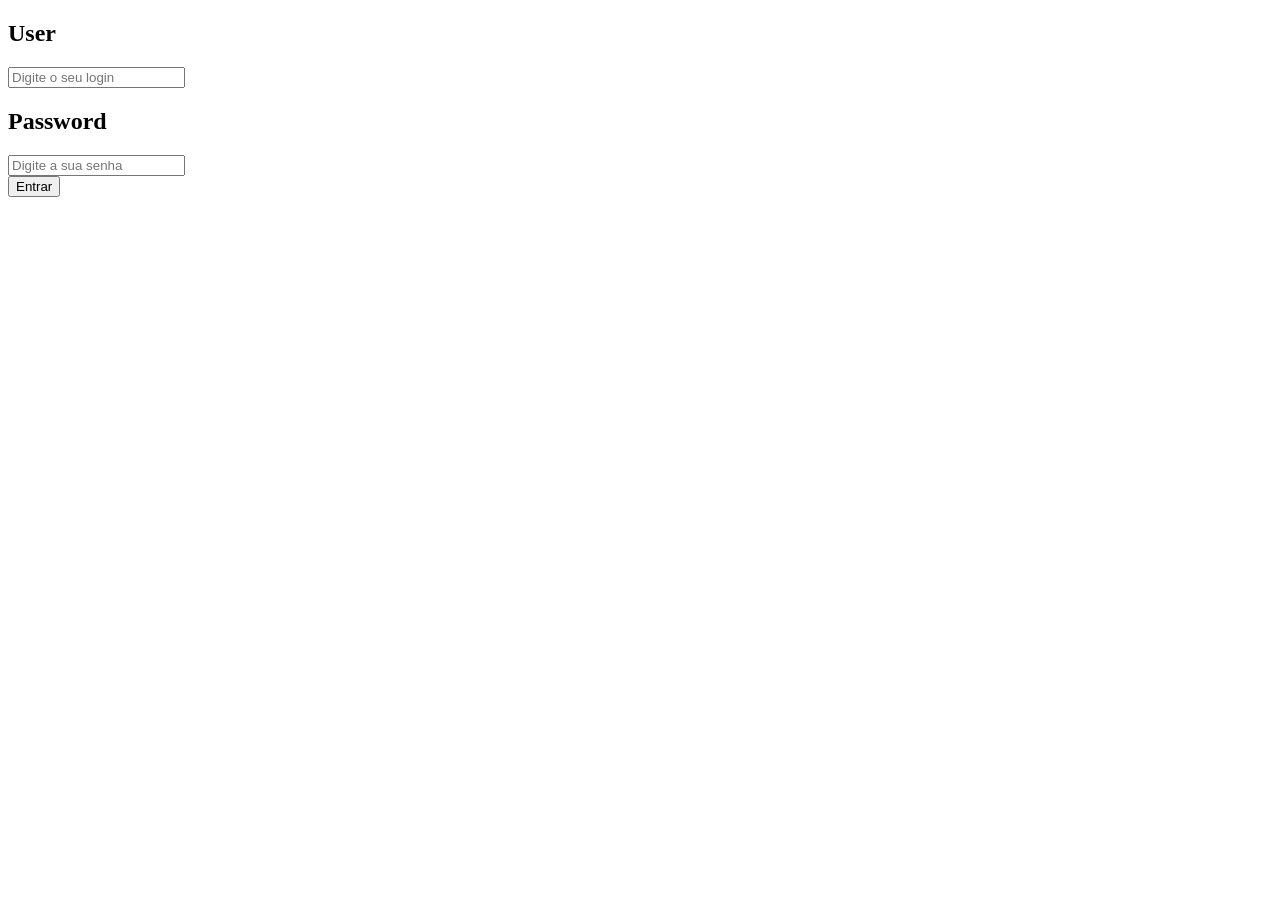
==== templates/index.html @ e45e76ee "feat: created index.html, app.py logic and fix template" ====
<!DOCTYPE html>
<html lang="en">
<head>
    <meta charset="UTF-8">
    <meta name="viewport" content="width=device-width, initial-scale=1.0">
    <title>Login</title>
</head>
<body>

    <main>
        <form method="POST">
            <div class="login">
                <h2>User</h2>
                <input type="text" name="user" placeholder="Digite o seu login" required>
            </div>
            <div class="password">
                <h2>Password</h2>
                <input type="password" name="password" placeholder="Digite a sua senha" required>        
            </div>
            <button type="submit">Entrar</button>
        </form>
    </main>

</body>
</html>
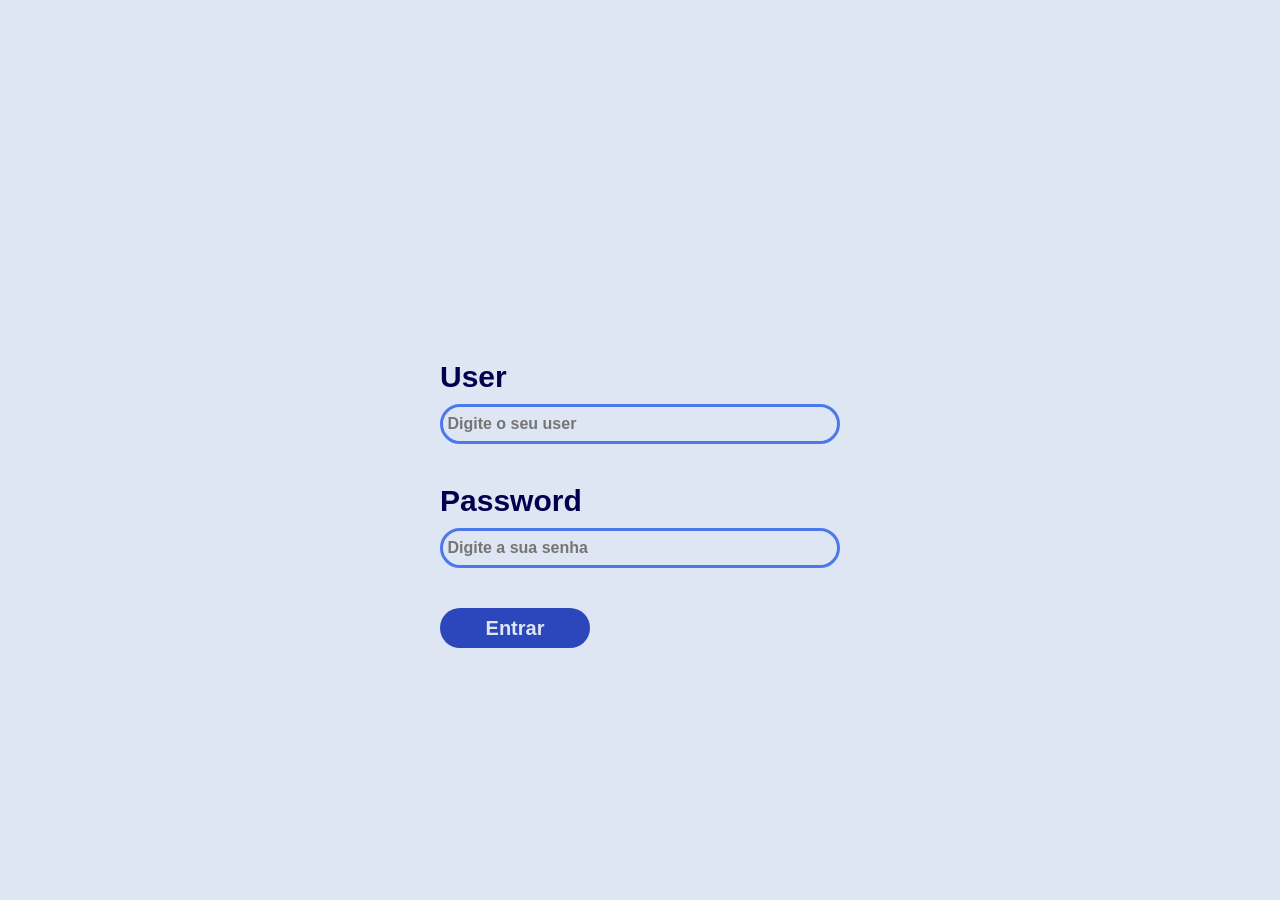
==== commit 0717155c: "'feat: created style and fix worlds in index.html" ====
--- a/templates/index.html
+++ b/templates/index.html
@@ -3,6 +3,7 @@
 <head>
     <meta charset="UTF-8">
     <meta name="viewport" content="width=device-width, initial-scale=1.0">
+    <link rel="stylesheet" href="../static/style.css">
     <title>Login</title>
 </head>
 <body>
@@ -11,11 +12,11 @@
         <form method="POST">
             <div class="login">
                 <h2>User</h2>
-                <input type="text" name="user" placeholder="Digite o seu login" required>
+                <input type="text" name="user" placeholder=" Digite o seu user" required>
             </div>
             <div class="password">
                 <h2>Password</h2>
-                <input type="password" name="password" placeholder="Digite a sua senha" required>        
+                <input type="password" name="password" placeholder=" Digite a sua senha" required>        
             </div>
             <button type="submit">Entrar</button>
         </form>
--- a/static/style.css
+++ b/static/style.css
@@ -0,0 +1,85 @@
+* {
+    margin: 0;
+    padding: 0;
+    box-sizing: border-box;
+    text-decoration: none;
+    border: none;
+    background: none;
+    text-decoration: none;
+}
+
+body {
+    background-color: rgb(222, 229, 243);
+    font-family: "Raleway", sans-serif;
+}
+
+main {
+    display: flex;
+    justify-content: center;
+    padding-top: 360px;
+}
+
+form {
+    display: flex;
+    flex-direction: column;
+    gap: 40px;
+}
+
+.login{
+    flex-direction: column;
+    display: flex;
+    gap: 10px;
+}
+
+.login h2 {
+    font-size: 30px;
+    color: rgb(2, 0, 78);
+}
+
+.login input {
+    border: 3px solid rgba(60, 107, 235, 0.89);
+    width: 400px;
+    height: 40px;
+    border-radius: 20px;
+}
+
+.login input::placeholder {
+    font-size: 16px;
+    font-weight: 600;
+}
+.password{
+    flex-direction: column;
+    display: flex;
+    gap: 10px;
+}
+
+.password h2 {
+    font-size: 30px;
+    color: rgb(2, 0, 78);
+}
+
+.password input {
+    border: 3px solid rgba(60, 107, 235, 0.89);
+    width: 400px;
+    height: 40px;
+    border-radius: 20px;
+}
+
+.password input::placeholder {
+    font-size: 16px;
+    font-weight: 600;
+}
+
+form button{
+    display: flex;
+    align-items: center;
+    justify-content: center;
+    width: 150px;
+    height: 40px;
+    background-color: rgba(24, 53, 182, 0.897);
+    border-radius: 20px;
+    font-size: 20px;
+    font-weight: bold;
+    cursor: pointer;
+    color: rgb(222, 229, 243);
+}
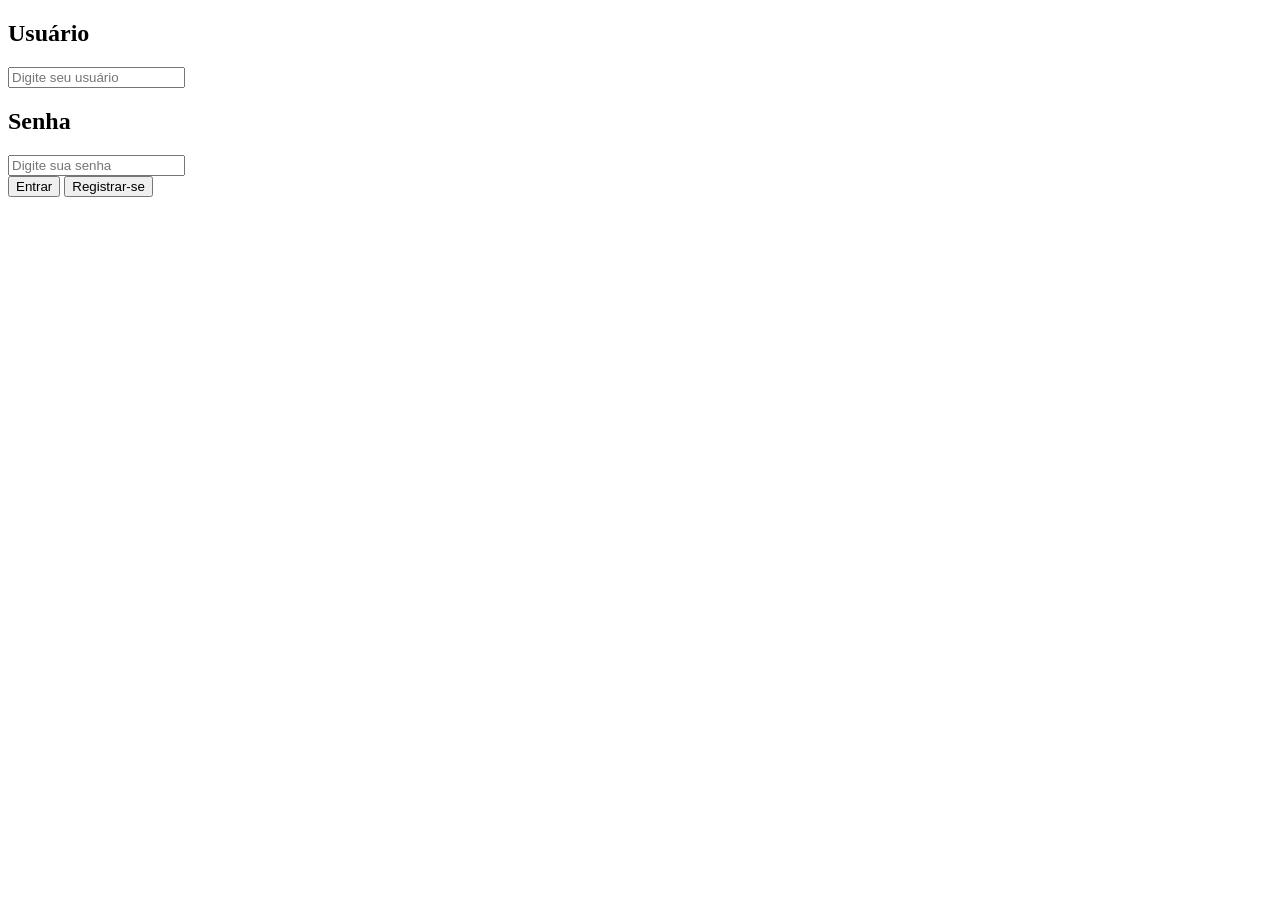
==== commit d710328d: "feat: created register" ====
--- a/templates/index.html
+++ b/templates/index.html
@@ -3,7 +3,7 @@
 <head>
     <meta charset="UTF-8">
     <meta name="viewport" content="width=device-width, initial-scale=1.0">
-    <link rel="stylesheet" href="../static/style.css">
+    <link rel="stylesheet"href="{{ url_for('static', filename='style.css') }}">
     <title>Login</title>
 </head>
 <body>
@@ -11,14 +11,17 @@
     <main>
         <form method="POST">
             <div class="login">
-                <h2>User</h2>
-                <input type="text" name="user" placeholder=" Digite o seu user" required>
+                <h2>Usuário</h2>
+                <input type="text" name="user" placeholder="Digite seu usuário" required>
             </div>
             <div class="password">
-                <h2>Password</h2>
-                <input type="password" name="password" placeholder=" Digite a sua senha" required>        
+                <h2>Senha</h2>
+                <input type="password" name="password" placeholder="Digite sua senha" required>        
             </div>
-            <button type="submit">Entrar</button>
+            <div class="login-button">
+                <button name="action" value="login" type="submit" class="button-enter">Entrar</button>
+                <a href="/register"><button type="button"class="button-register">Registrar-se</button></a>
+            </div>
         </form>
     </main>
 
